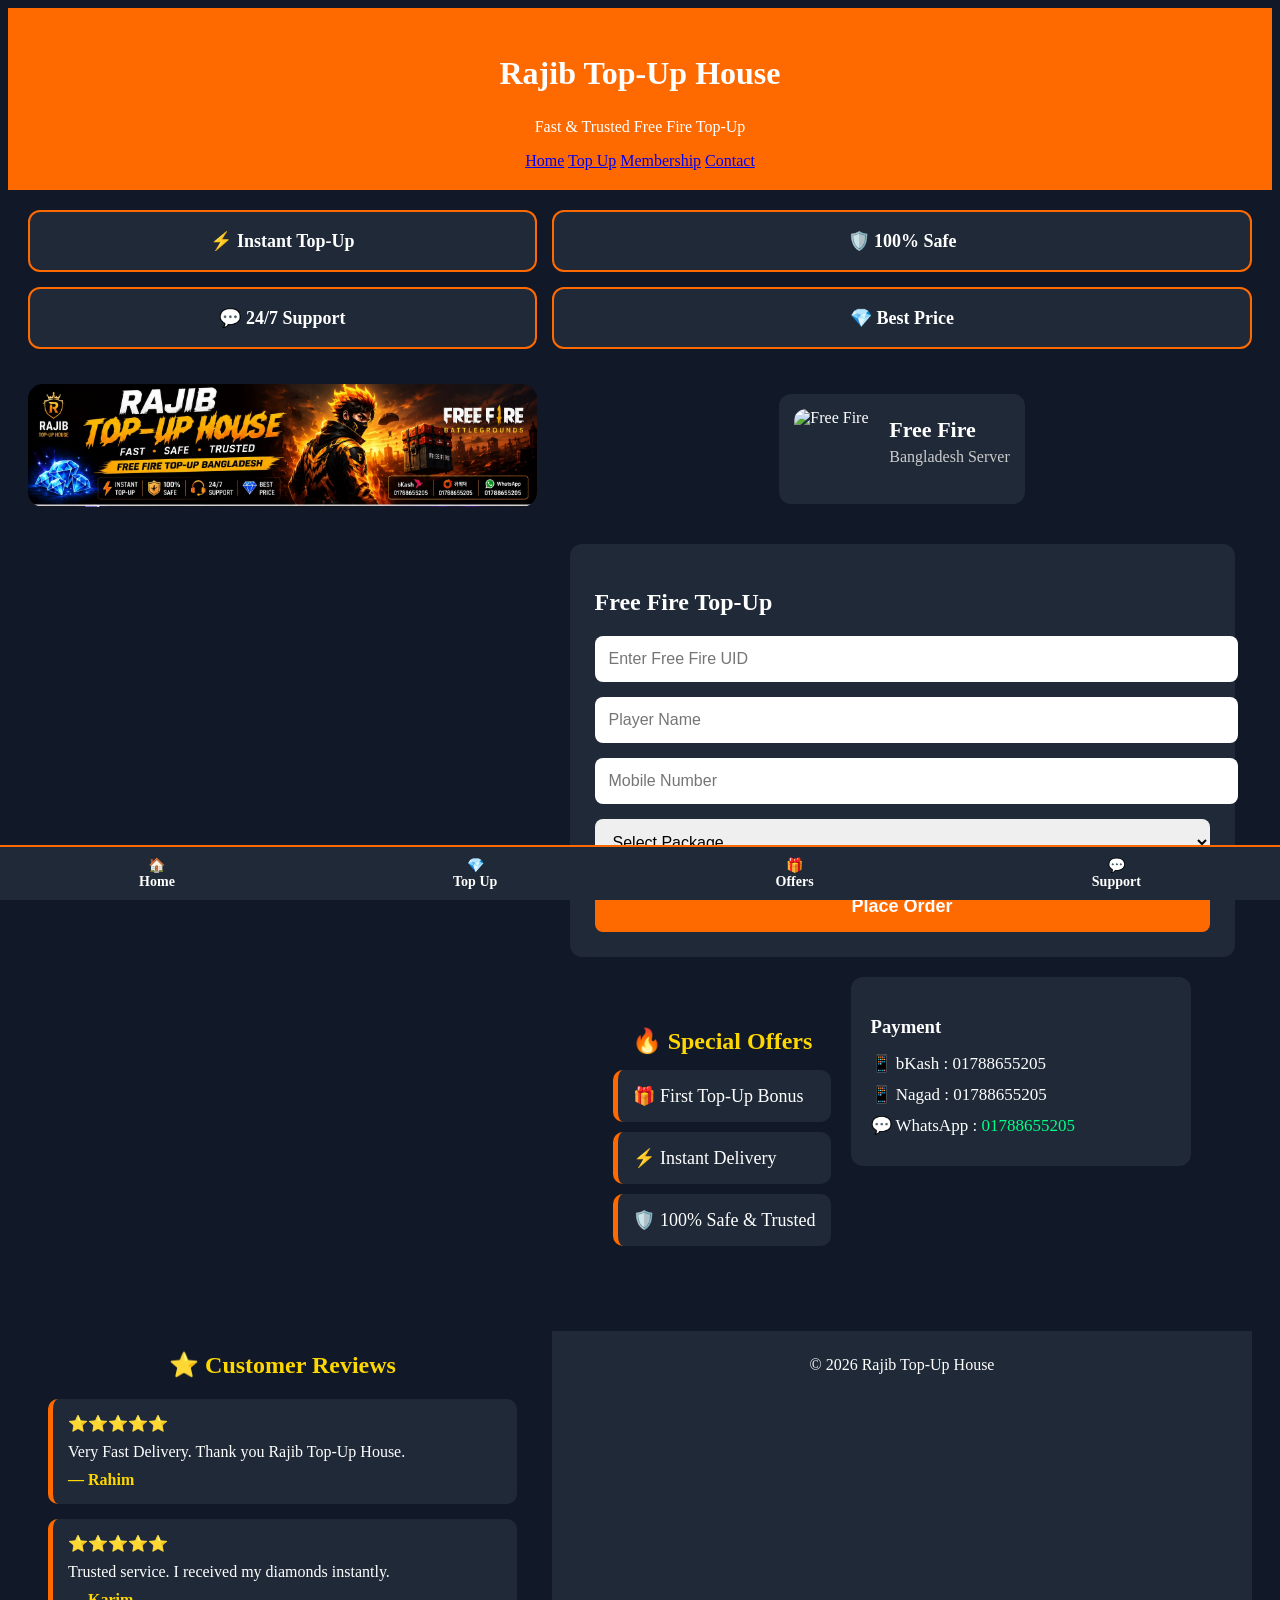
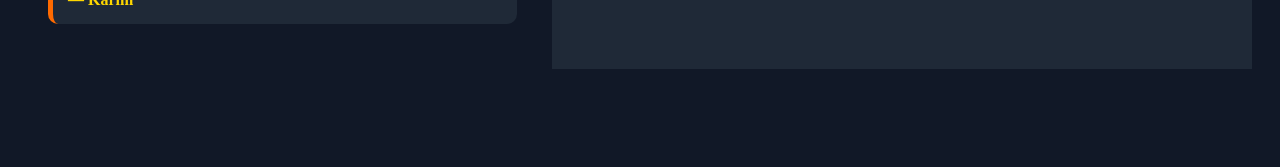
==== index.html @ 829cdcb2 "Update index.html" ====
<!DOCTYPE html>
<html lang="en">
<head>
<meta charset="UTF-8">
<meta name="viewport" content="width=device-width, initial-scale=1.0">
<title>Rajib Top-Up House</title>

<link rel="stylesheet" href="style.css">

<link rel="stylesheet" href="https://cdnjs.cloudflare.com/ajax/libs/font-awesome/6.5.2/css/all.min.css">

</head>
<body>

<header>

<div class="logo">
<h2>Rajib Top-Up House</h2>
<p>Fast & Trusted Free Fire Top-Up</p>
</div>

<nav class="menu">
<a href="#">Home</a>
<a href="#">Top Up</a>
<a href="#">Membership</a>
<a href="#">Contact</a>
</nav>

</header>
<section class="features">

<div class="feature">
⚡ Instant Top-Up
</div>

<div class="feature">
🛡️ 100% Safe
</div>

<div class="feature">
💬 24/7 Support
</div>

<div class="feature">
💎 Best Price
</div>

<section class="slider" id="home">
    <img id="slider" src="1783852642908.jpg" alt="Free Fire Banner" class="banner-img">
</section>

<div class="container">
<div class="game-card">

<img src="https://wallpaperaccess.com/full/6805467.jpg" alt="Free Fire">

<div class="game-info">
<h2>Free Fire</h2>
<p>Bangladesh Server</p>
</div>

</div>
<div class="card" id="package">

<h2>Free Fire Top-Up</h2>

<input type="number" id="uid" placeholder="Enter Free Fire UID">

<input type="text" id="name" placeholder="Player Name">

<input type="tel" id="mobile" placeholder="Mobile Number">

<select id="package">

<option value="">Select Package</option>

<option>Weekly Lite - ৳40</option>
<option>Weekly Membership - ৳150</option>
<option>Monthly Membership - ৳700</option>

<option>25 Diamond - ৳22</option>
<option>50 Diamond - ৳36</option>
<option>115 Diamond - ৳79</option>
<option>240 Diamond - ৳158</option>
<option>355 Diamond - ৳237</option>
<option>480 Diamond - ৳315</option>
<option>610 Diamond - ৳400</option>
<option>850 Diamond - ৳558</option>
<option>1240 Diamond - ৳800</option>
<option>2530 Diamond - ৳1610</option>
<option>5060 Diamond - ৳3220</option>
<option>10120 Diamond - ৳6440</option>

</select>

<button onclick="placeOrder()">
Place Order
</button>

</div>
<div class="offers">

<h2>🔥 Special Offers</h2>

<div class="offer-card">
🎁 First Top-Up Bonus
</div>

<div class="offer-card">
⚡ Instant Delivery
</div>

<div class="offer-card">
🛡️ 100% Safe & Trusted
</div>

</div>
<div class="payment" id="contact">

<h3>Payment</h3>

<p>📱 bKash : 01788655205</p>

<p>📱 Nagad : 01788655205</p>

<p>💬 WhatsApp :
<a href="https://wa.me/8801788655205">
01788655205
</a>
</p>

</div>

</div>
<section class="reviews" id="reviews">

<h2>⭐ Customer Reviews</h2>

<div class="review-card">
⭐⭐⭐⭐⭐
<p>Very Fast Delivery. Thank you Rajib Top-Up House.</p>
<b>— Rahim</b>
</div>

<div class="review-card">
⭐⭐⭐⭐⭐
<p>Trusted service. I received my diamonds instantly.</p>
<b>— Karim</b>
</div>

</section>
<footer>

© 2026 Rajib Top-Up House

</footer>
<nav class="bottom-nav">

<a href="#">🏠<br>Home</a>

<a href="#package">💎<br>Top Up</a>

<a href="#">🎁<br>Offers</a>

<a href="https://wa.me/8801788655205">💬<br>Support</a>

</nav>
<script src="script.js"></script>

</body>
</html>
---- style.css ----
{
margin:0;
padding:0;
box-sizing:border-box;
font-family:Arial,sans-serif;
}

body{
background:#111827;
color:#fff;
}

header{
background:#ff6a00;
padding:20px;
text-align:center;
}

header h2{
font-size:32px;
}

header p{
font-size:15px;
margin-top:5px;
}

.banner{
background:#1f2937;
text-align:center;
padding:12px;
font-size:22px;
font-weight:bold;
color:#ffd700;
}

.container{
width:95%;
max-width:1200px;
margin:30px auto;
display:flex;
gap:20px;
flex-wrap:wrap;
justify-content:center;
}

.card{
background:#1f2937;
padding:25px;
border-radius:12px;
width:650px;
}

.card h2{
margin-bottom:20px;
}

input,
select{
width:100%;
padding:14px;
margin-bottom:15px;
border:none;
border-radius:8px;
font-size:16px;
}

button{
width:100%;
padding:15px;
background:#ff6a00;
color:#fff;
border:none;
border-radius:8px;
font-size:18px;
cursor:pointer;
font-weight:bold;
transition:.3s;
}

button:hover{
background:#ff8800;
}

.payment{
background:#1f2937;
padding:20px;
border-radius:12px;
width:300px;
height:fit-content;
}

.payment h3{
margin-bottom:15px;
}

.payment p{
margin:10px 0;
font-size:17px;
}

.payment a{
color:#00ff88;
text-decoration:none;
}

footer{
text-align:center;
padding:25px;
margin-top:30px;
background:#1f2937;
}

@media(max-width:768px){

.card,
.payment{
width:100%;
}

header h2{
font-size:24px;
}

.banner{
font-size:18px;
}

}
.packages{
display:grid;
grid-template-columns:repeat(auto-fit,minmax(140px,1fr));
gap:15px;
margin:20px 0;
}

.package{
background:#0f172a;
border:2px solid #ff6a00;
border-radius:12px;
padding:15px;
text-align:center;
transition:.3s;
cursor:pointer;
}

.package:hover{
background:#ff6a00;
transform:translateY(-5px);
}

.package h3{
font-size:16px;
margin-bottom:8px;
color:#fff;
}

.package p{
font-size:22px;
font-weight:bold;
color:#ffd700;
}
.buy-btn{
display:inline-block;
padding:14px 30px;
background:#ffffff;
color:#ff6a00;
text-decoration:none;
font-size:18px;
font-weight:bold;
border-radius:30px;
margin-top:15px;
transition:0.3s;
}

.buy-btn:hover{
background:#111827;
color:#ffffff;
}
.banner-img{
width:100%;
max-height:300px;
object-fit:cover;
border-radius:15px;
margin-bottom:20px;
}

.banner h1{
font-size:32px;
font-weight:bold;
text-align:center;
color:#fff;
margin:15px 0;
}

.banner p{
text-align:center;
font-size:18px;
color:#fff;
margin-bottom:20px;
}
.logo h2{
    color:#fff;
    font-size:32px;
    font-weight:bold;
}

.logo p{
    color:#fff;
    font-size:16px;
}

.banner{
    background:linear-gradient(135deg,#ff6a00,#ff9800);
    padding:30px;
    text-align:center;
    border-radius:15px;
    margin:20px;
}

.banner-img{
    width:100%;
    max-height:300px;
    object-fit:cover;
    border-radius:15px;
    margin-bottom:20px;
}

.banner h1{
    font-size:34px;
    color:#fff;
    margin-bottom:10px;
}

.banner p{
    font-size:18px;
    color:#fff;
    margin-bottom:20px;
}

.buy-btn{
    display:inline-block;
    background:#fff;
    color:#ff6a00;
    padding:12px 30px;
    border-radius:30px;
    text-decoration:none;
    font-weight:bold;
}

.buy-btn:hover{
    background:#111827;
    color:#fff;
}
.game-card{
display:flex;
align-items:center;
background:#1f2937;
padding:15px;
border-radius:12px;
margin-bottom:20px;
}

.game-card img{
width:80px;
height:80px;
border-radius:12px;
margin-right:15px;
object-fit:cover;
}

.game-info h2{
color:#fff;
font-size:22px;
margin:0;
}

.game-info p{
color:#ccc;
margin-top:5px;
}
.packages{
display:grid;
grid-template-columns:repeat(auto-fit,minmax(150px,1fr));
gap:15px;
margin:20px 0;
}

.package{
background:#1f2937;
border:2px solid #ff6a00;
border-radius:12px;
padding:15px;
text-align:center;
cursor:pointer;
transition:.3s;
}

.package:hover{
background:#ff6a00;
transform:translateY(-5px);
}

.package h3{
color:#fff;
font-size:18px;
margin-bottom:8px;
}
.package p{
color:#ffd700;
font-size:22px;
font-weight:bold;
}
.offers{
margin-top:30px;
}

.offers h2{
text-align:center;
margin-bottom:15px;
color:#ffd700;
}

.offer-card{
background:#1f2937;
padding:15px;
margin-bottom:10px;
border-left:5px solid #ff6a00;
border-radius:10px;
font-size:18px;
}
.features{
display:grid;
grid-template-columns:repeat(2,1fr);
gap:15px;
margin:20px;
}

.feature{
background:#1f2937;
padding:18px;
border-radius:12px;
text-align:center;
font-size:18px;
font-weight:bold;
border:2px solid #ff6a00;
transition:.3s;
}

.feature:hover{
background:#ff6a00;
}
.offers{
margin-top:30px;
}

.offers h2{
text-align:center;
margin-bottom:15px;
color:#ffd700;
}

.offer-card{
background:#1f2937;
padding:15px;
margin-bottom:10px;
border-left:5px solid #ff6a00;
border-radius:10px;
font-size:18px;
}
.slider{
    width:100%;
    margin:20px auto;
    text-align:center;
}

.slider img{
    width:100%;
    max-height:350px;
    object-fit:cover;
    border-radius:15px;
}
.reviews{
    margin:30px 20px;
}

.reviews h2{
    text-align:center;
    color:#ffd700;
    margin-bottom:20px;
}

.review-card{
    background:#1f2937;
    border-left:5px solid #ff6a00;
    border-radius:10px;
    padding:15px;
    margin-bottom:15px;
    color:#fff;
}

.review-card p{
    margin:10px 0;
    font-size:16px;
}

.review-card b{
    color:#ffd700;
}
.bottom-nav{
position:fixed;
bottom:0;
left:0;
width:100%;
background:#1f2937;
display:flex;
justify-content:space-around;
padding:10px 0;
border-top:2px solid #ff6a00;
z-index:1000;
}

.bottom-nav a{
color:#fff;
text-decoration:none;
text-align:center;
font-size:14px;
font-weight:bold;
}

body{
padding-bottom:70px;
}
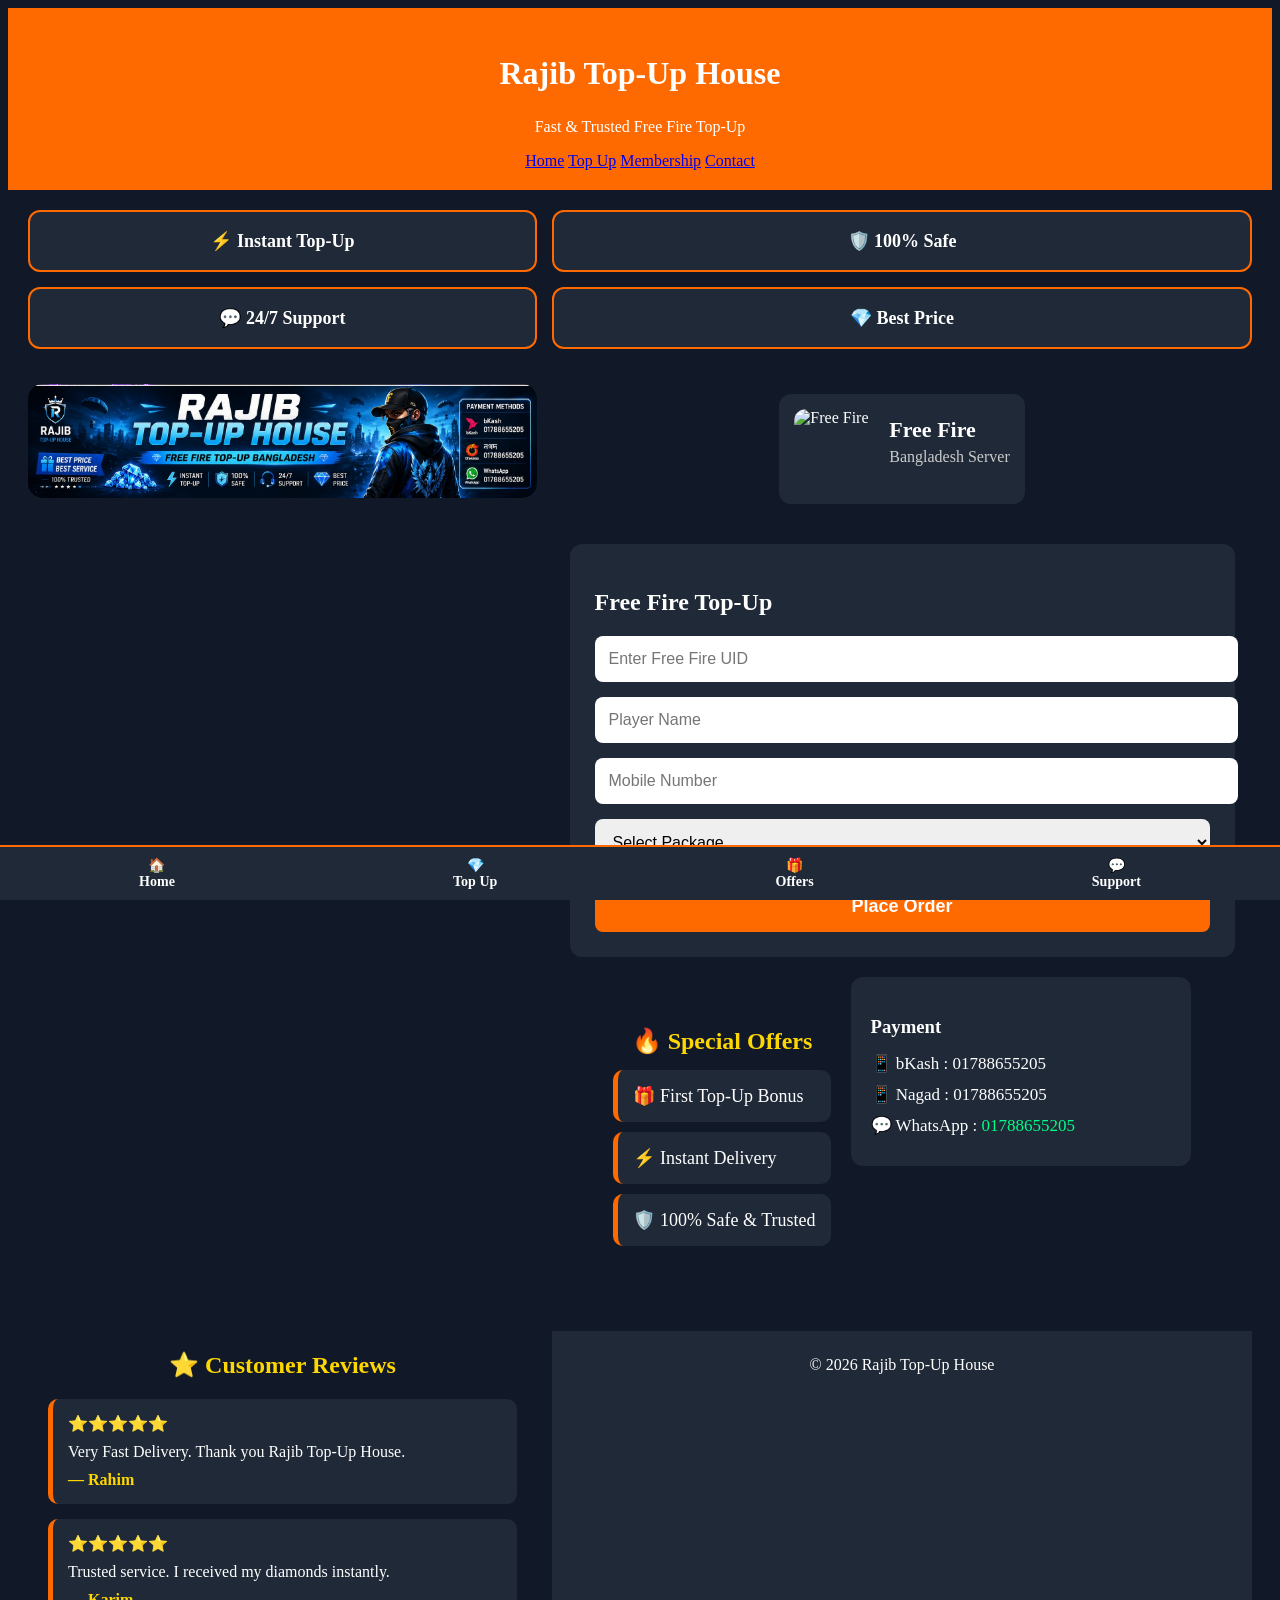
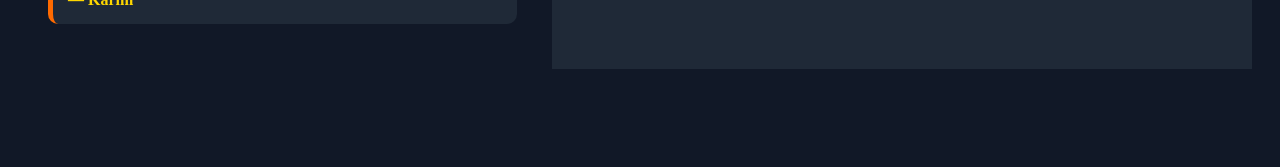
==== commit 30da38b3: "Update slider image in index.html" ====
--- a/index.html
+++ b/index.html
@@ -46,7 +46,7 @@
 </div>
 
 <section class="slider" id="home">
-    <img id="slider" src="1783852642908.jpg" alt="Free Fire Banner" class="banner-img">
+    <img id="slider" src="1783852714212.jpg" alt="Free Fire Banner" class="banner-img">
 </section>
 
 <div class="container">
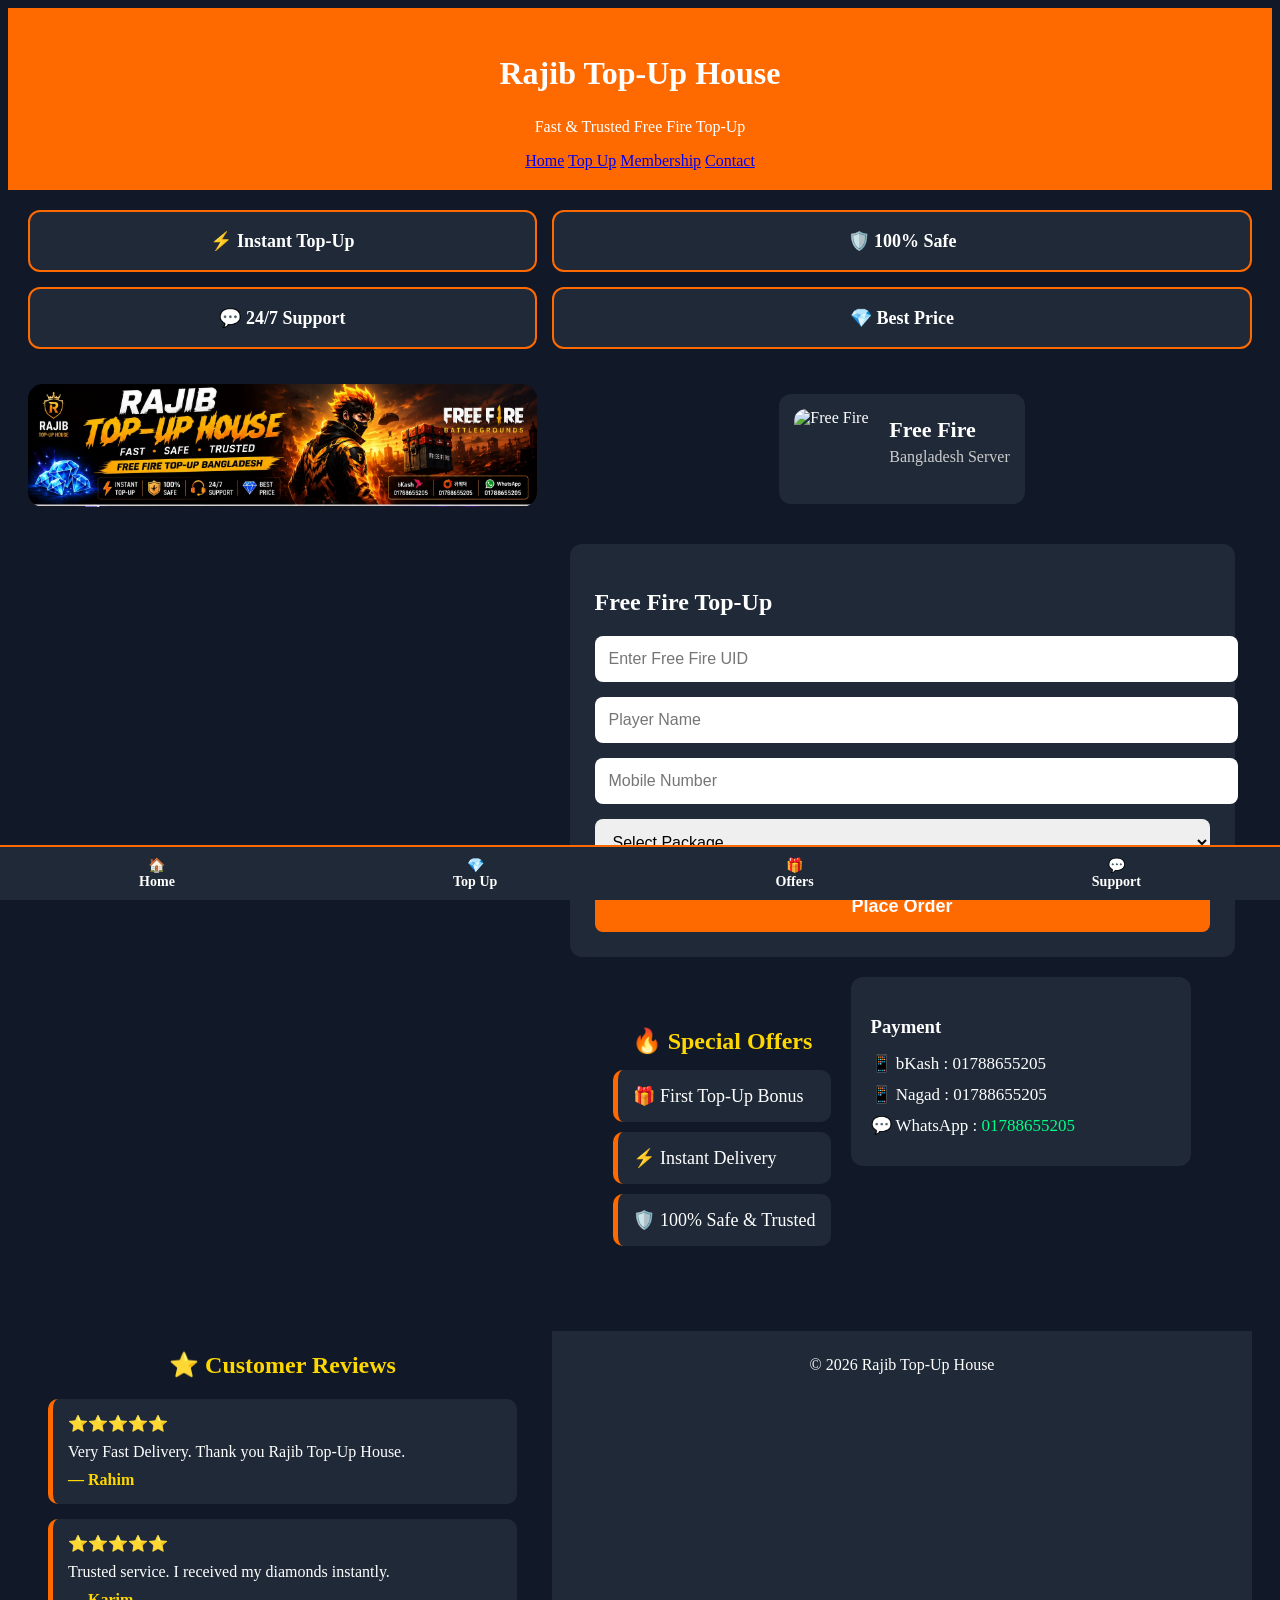
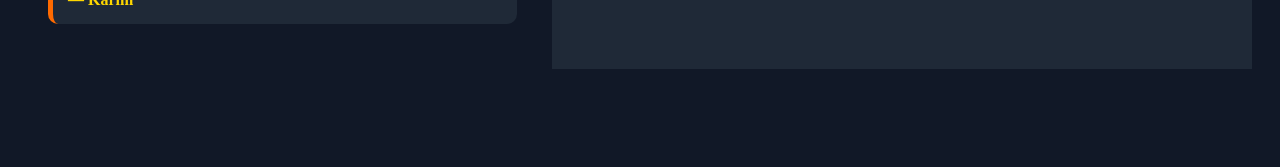
==== commit e91192bf: "Change slider image source in index.html Updated the image source in the slider section." ====
--- a/index.html
+++ b/index.html
@@ -1,3 +1,4 @@
+
 <!DOCTYPE html>
 <html lang="en">
 <head>
@@ -46,7 +47,7 @@
 </div>
 
 <section class="slider" id="home">
-    <img id="slider" src="1783852714212.jpg" alt="Free Fire Banner" class="banner-img">
+    <img id="slider" src="1783852642908.jpg" alt="Free Fire Banner" class="banner-img">
 </section>
 
 <div class="container">
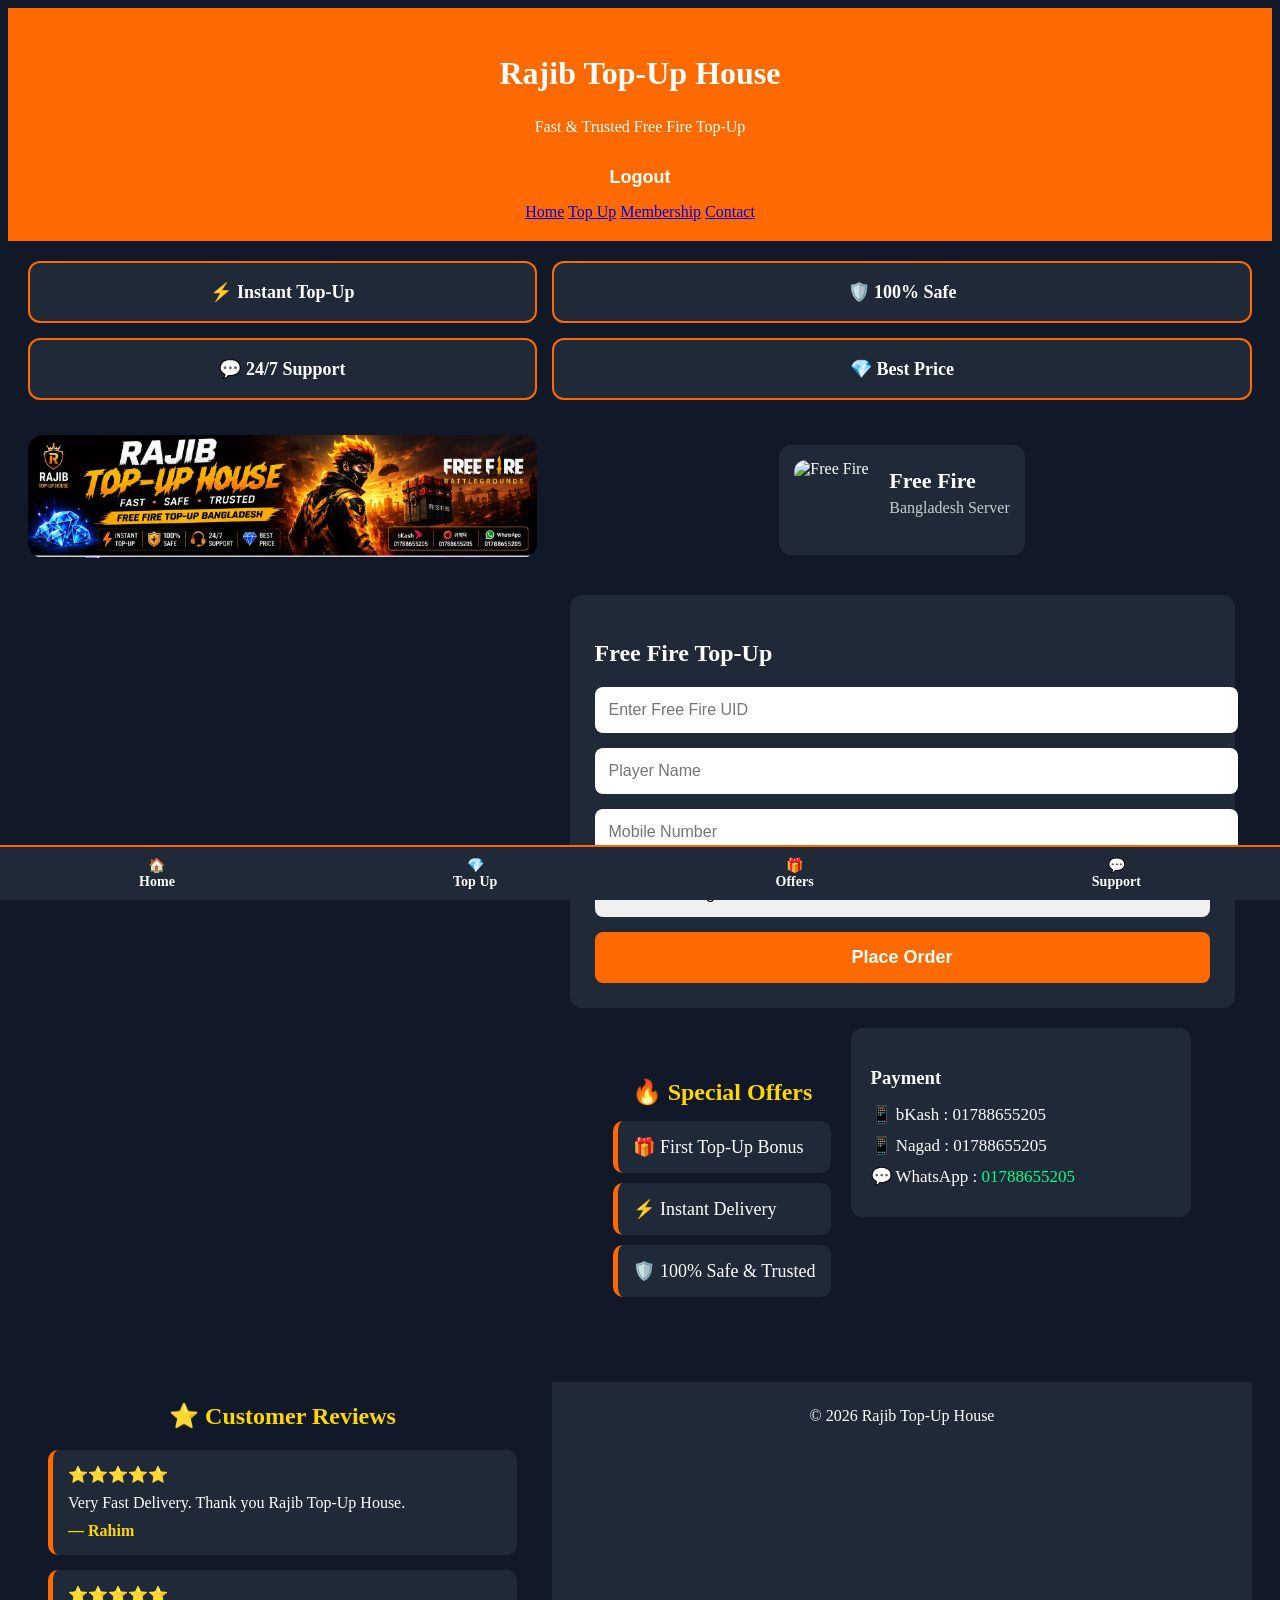
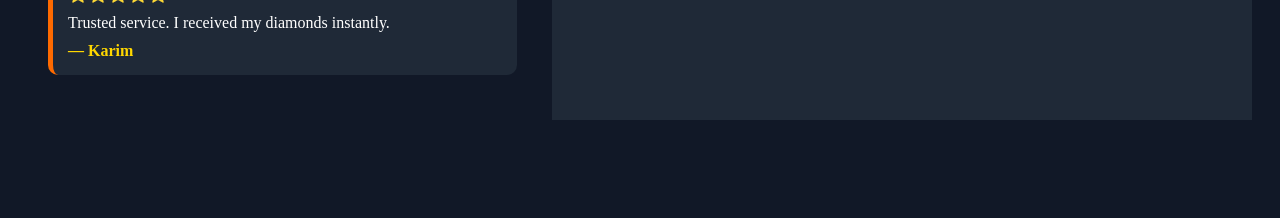
==== commit f3f7e99d: "Update index.html" ====
--- a/index.html
+++ b/index.html
@@ -19,7 +19,7 @@
 <h2>Rajib Top-Up House</h2>
 <p>Fast & Trusted Free Fire Top-Up</p>
 </div>
-
+<button id="logoutBtn">Logout</button>
 <nav class="menu">
 <a href="#">Home</a>
 <a href="#">Top Up</a>
@@ -167,6 +167,17 @@
 
 </nav>
 <script src="script.js"></script>
+<script src="https://www.gstatic.com/firebasejs/8.10.1/firebase-app.js"></script>
+<script src="https://www.gstatic.com/firebasejs/8.10.1/firebase-auth.js"></script>
+<script src="firebase.js"></script>
 
+<script>
+document.getElementById("logoutBtn").onclick = function () {
+  auth.signOut().then(function () {
+    alert("Logout Successful");
+    window.location = "login.html";
+  });
+};
+</script>
 </body>
 </html>
--- a/style.css
+++ b/style.css
@@ -431,3 +431,13 @@
 body{
 padding-bottom:70px;
 }
+.slider{
+    width: 100%;
+    overflow: hidden;
+}
+
+.banner-img{
+    width: 100%;
+    height: auto;
+    display: block;
+}
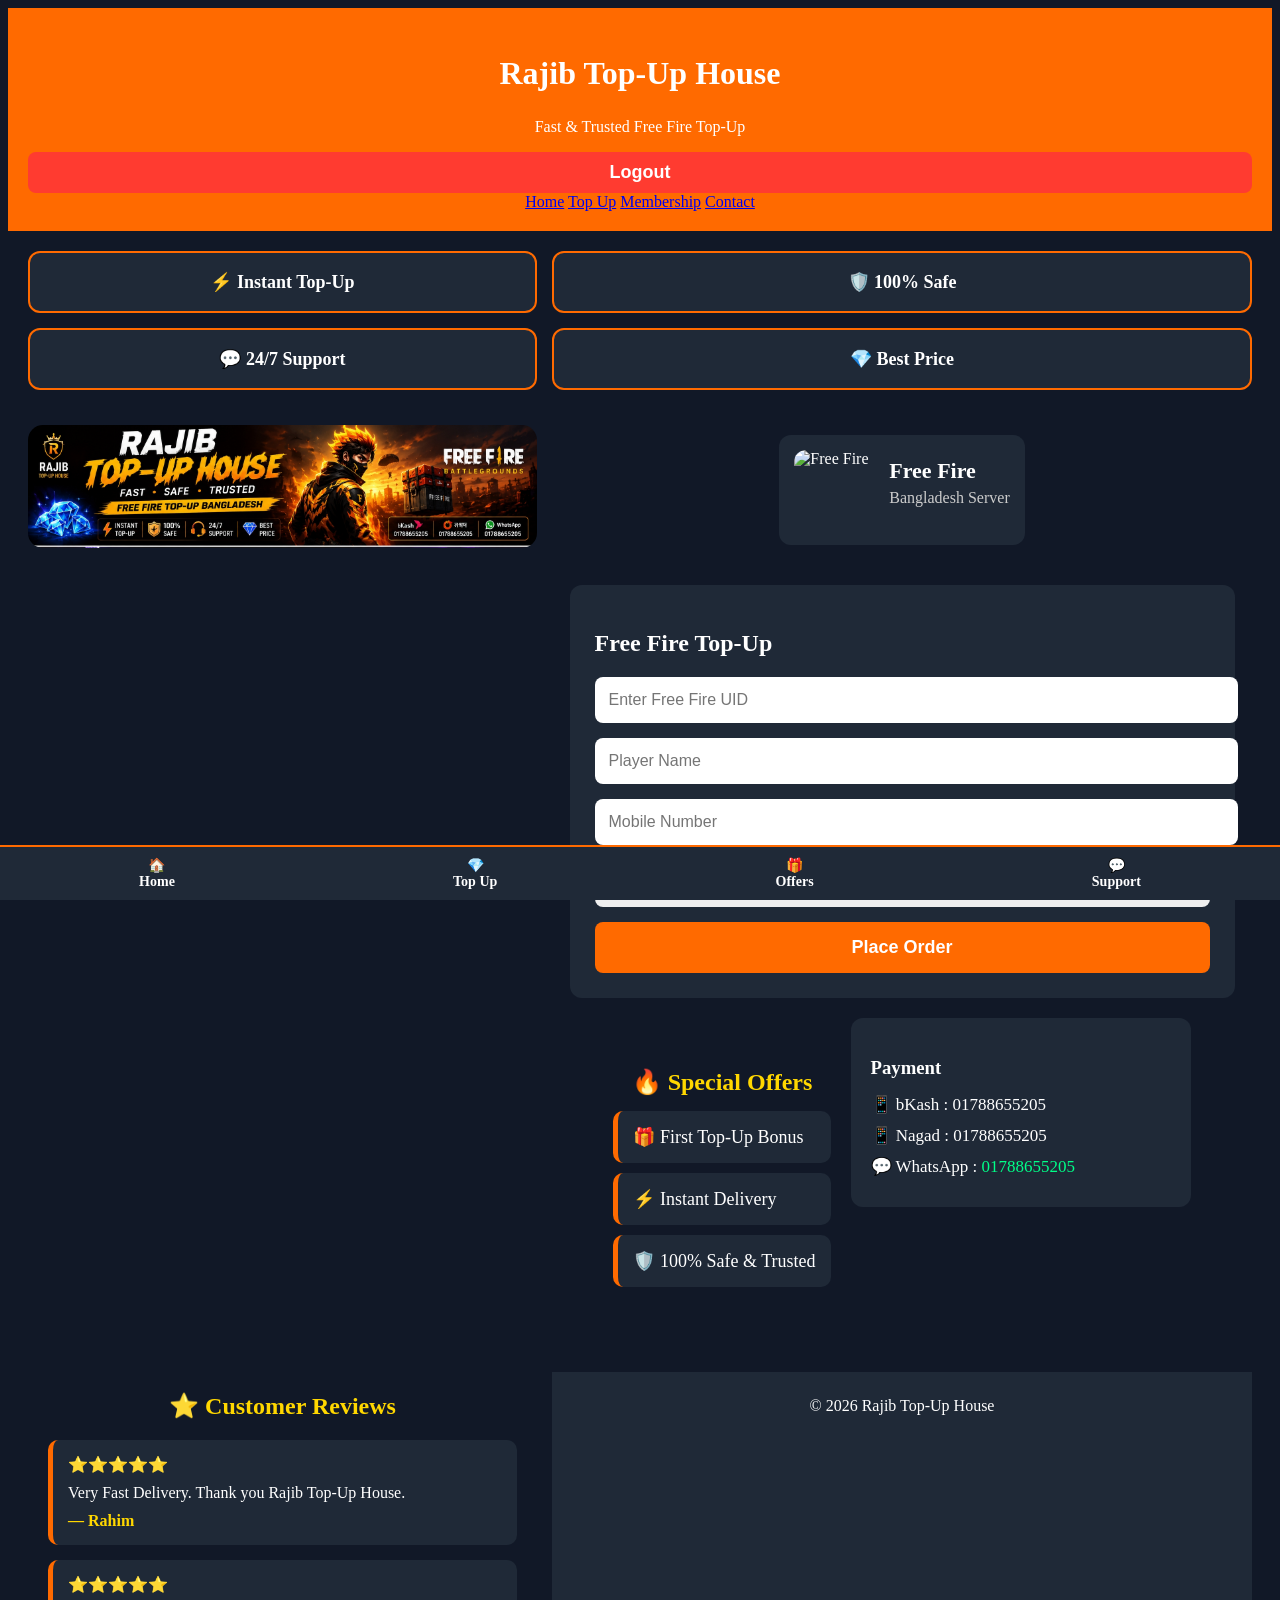
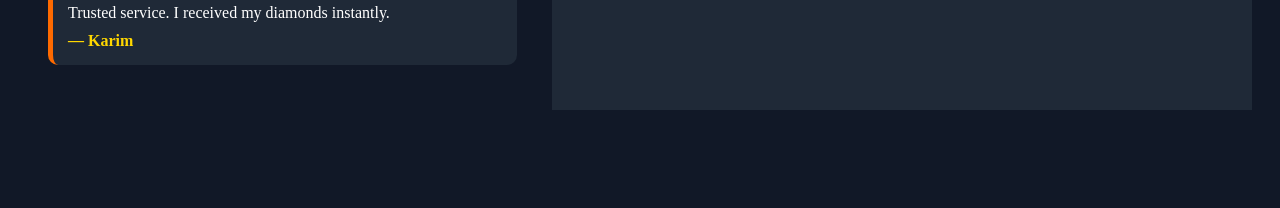
==== commit 558f5ded: "Update index.html" ====
--- a/index.html
+++ b/index.html
@@ -179,5 +179,12 @@
   });
 };
 </script>
+    <script>
+auth.onAuthStateChanged(function(user) {
+  if (!user) {
+    window.location = "login.html";
+  }
+});
+</script>
 </body>
 </html>
--- a/style.css
+++ b/style.css
@@ -441,3 +441,12 @@
     height: auto;
     display: block;
 }
+#logoutBtn{
+    background:#ff3b30;
+    color:#fff;
+    border:none;
+    padding:10px 15px;
+    border-radius:8px;
+    cursor:pointer;
+    float:right;
+}
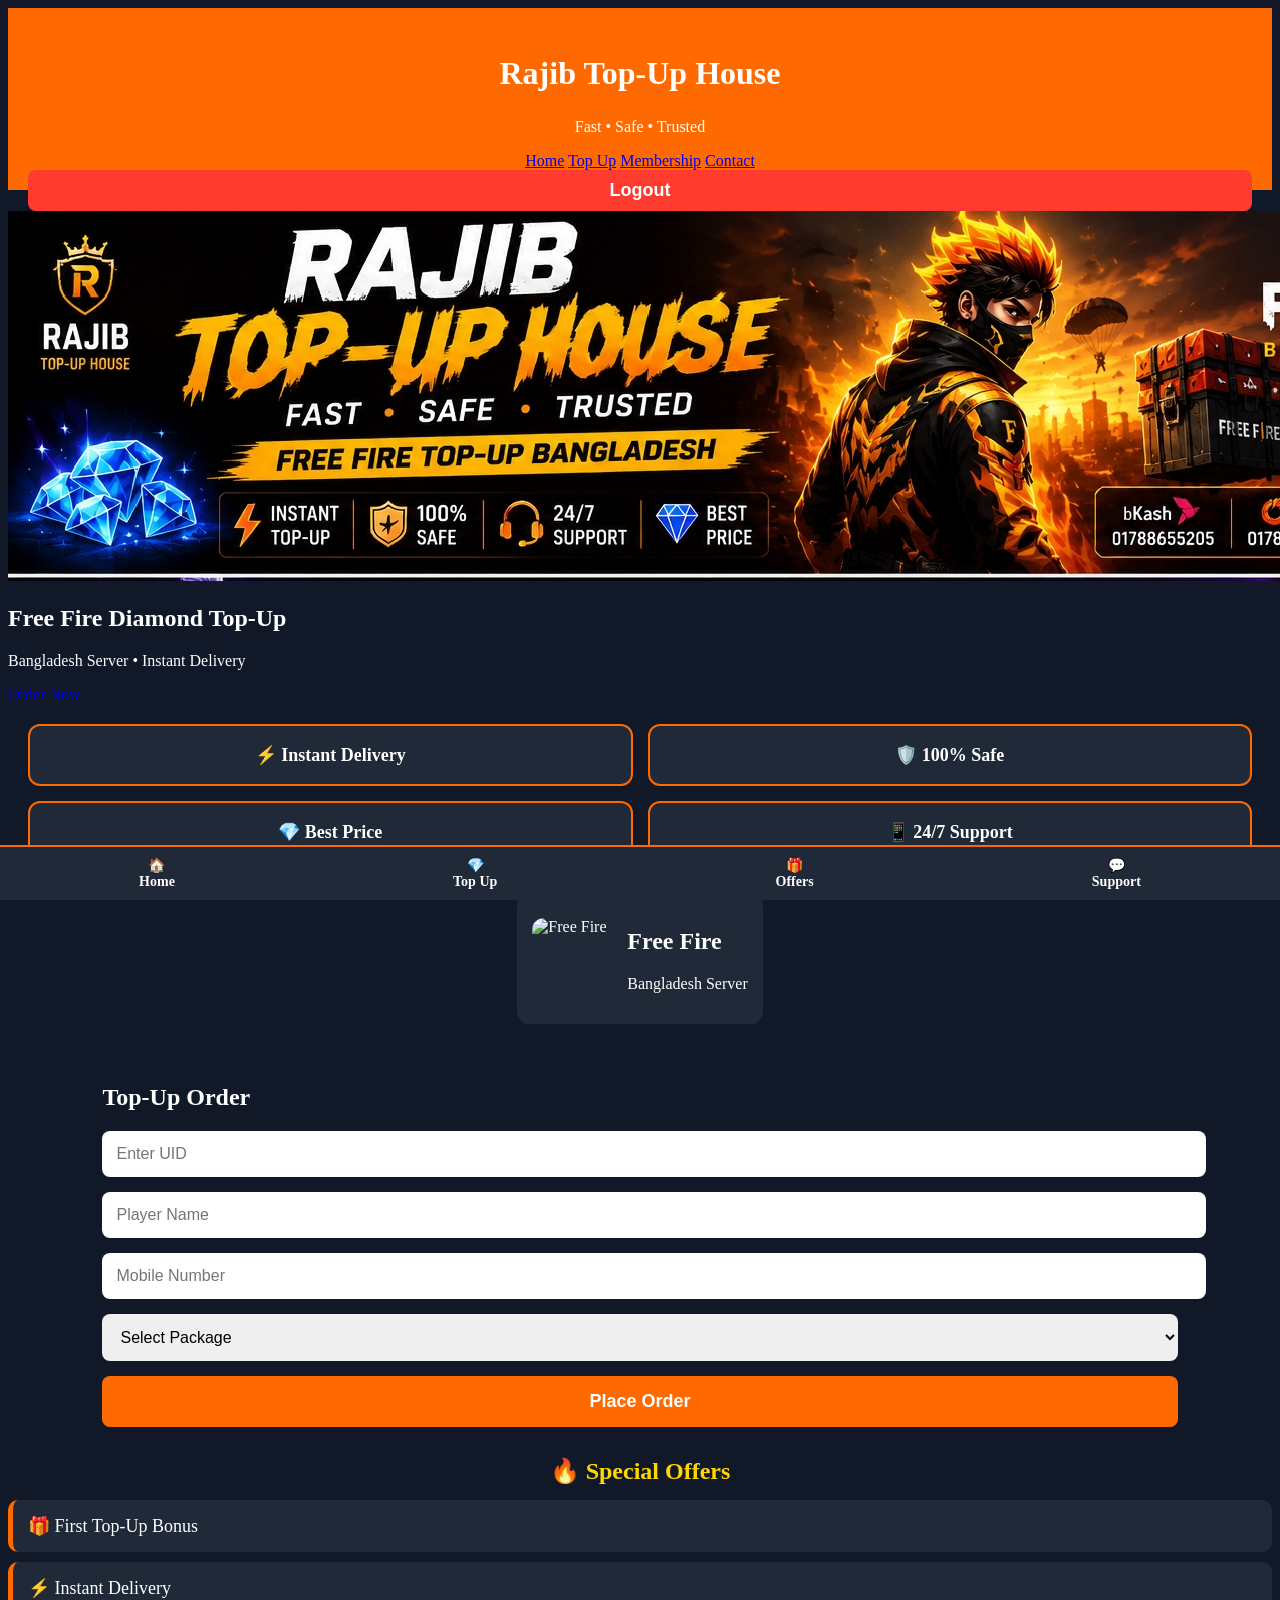
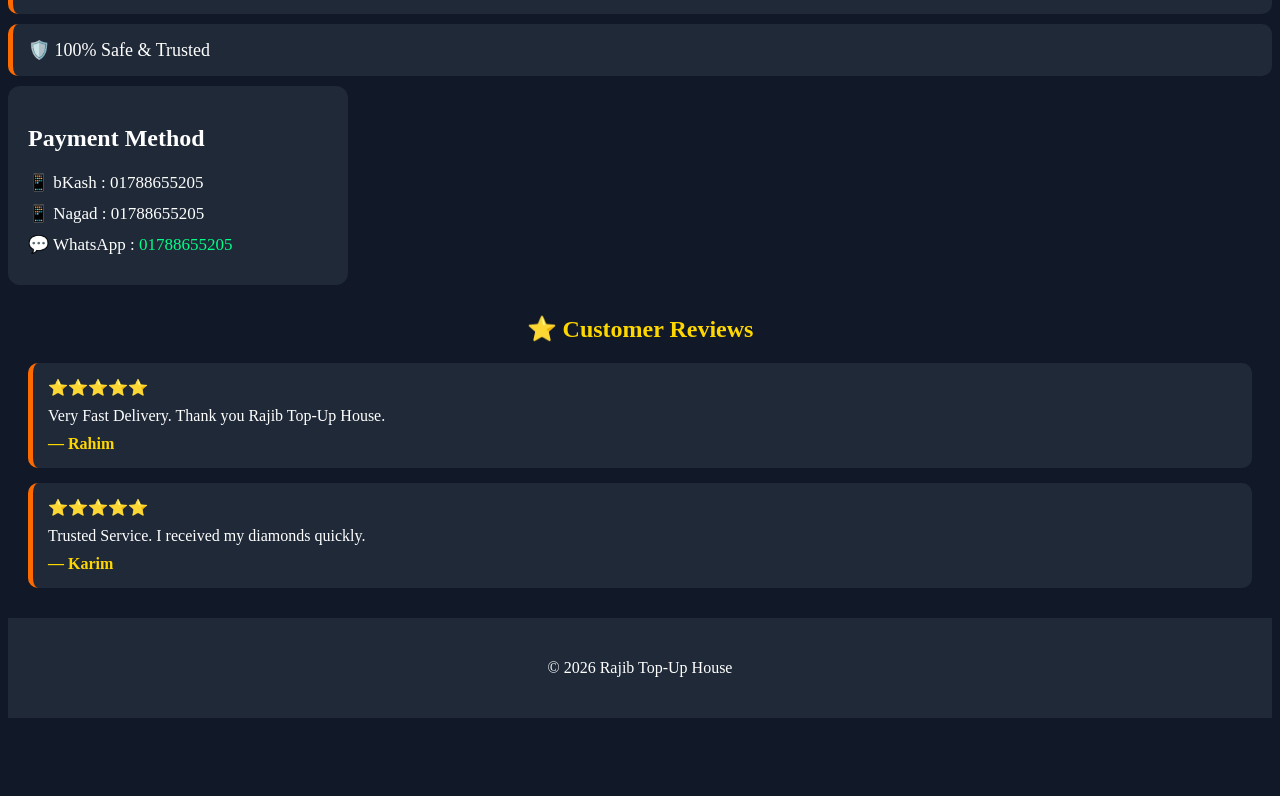
==== commit 18841fad: "Add initial index.html for website layout Initial HTML structure for Rajib Top-Up House website with" ====
--- a/index.html
+++ b/index.html
@@ -1,37 +1,67 @@
-
 <!DOCTYPE html>
 <html lang="en">
 <head>
 <meta charset="UTF-8">
 <meta name="viewport" content="width=device-width, initial-scale=1.0">
+
 <title>Rajib Top-Up House</title>
 
 <link rel="stylesheet" href="style.css">
-
 <link rel="stylesheet" href="https://cdnjs.cloudflare.com/ajax/libs/font-awesome/6.5.2/css/all.min.css">
 
 </head>
+
 <body>
 
-<header>
+<header class="header">
 
 <div class="logo">
 <h2>Rajib Top-Up House</h2>
-<p>Fast & Trusted Free Fire Top-Up</p>
-</div>
-<button id="logoutBtn">Logout</button>
-<nav class="menu">
-<a href="#">Home</a>
-<a href="#">Top Up</a>
-<a href="#">Membership</a>
-<a href="#">Contact</a>
+<p>Fast • Safe • Trusted</p>
+</div>
+
+<nav>
+
+<a href="#home">Home</a>
+
+<a href="#topup">Top Up</a>
+
+<a href="#membership">Membership</a>
+
+<a href="#contact">Contact</a>
+
 </nav>
 
+<button id="logoutBtn">
+Logout
+</button>
+
 </header>
+
+<section class="hero" id="home">
+
+<img id="slider"
+src="1783852642908.jpg"
+alt="Banner">
+
+<div class="hero-text">
+
+<h1>Free Fire Diamond Top-Up</h1>
+
+<p>Bangladesh Server • Instant Delivery</p>
+
+<a href="#topup" class="btn">
+Order Now
+</a>
+
+</div>
+
+</section>
+
 <section class="features">
 
 <div class="feature">
-⚡ Instant Top-Up
+⚡ Instant Delivery
 </div>
 
 <div class="feature">
@@ -39,67 +69,98 @@
 </div>
 
 <div class="feature">
-💬 24/7 Support
-</div>
-
-<div class="feature">
 💎 Best Price
 </div>
 
-<section class="slider" id="home">
-    <img id="slider" src="1783852642908.jpg" alt="Free Fire Banner" class="banner-img">
-</section>
-
-<div class="container">
+<div class="feature">
+📱 24/7 Support
+</div>
+
+</section>
+
+<section class="container" id="topup">
+
 <div class="game-card">
 
-<img src="https://wallpaperaccess.com/full/6805467.jpg" alt="Free Fire">
-
-<div class="game-info">
+<img
+src="https://wallpaperaccess.com/full/6805467.jpg"
+alt="Free Fire">
+
+<div>
+
 <h2>Free Fire</h2>
+
 <p>Bangladesh Server</p>
-</div>
-
-</div>
-<div class="card" id="package">
-
-<h2>Free Fire Top-Up</h2>
-
-<input type="number" id="uid" placeholder="Enter Free Fire UID">
-
-<input type="text" id="name" placeholder="Player Name">
-
-<input type="tel" id="mobile" placeholder="Mobile Number">
+
+</div>
+
+</div>
+
+<div class="order-card">
+
+<h2>Top-Up Order</h2>
+
+<input
+type="number"
+id="uid"
+placeholder="Enter UID">
+
+<input
+type="text"
+id="name"
+placeholder="Player Name">
+
+<input
+type="tel"
+id="mobile"
+placeholder="Mobile Number">
 
 <select id="package">
 
 <option value="">Select Package</option>
 
+<option>25 Diamond - ৳22</option>
+
+<option>50 Diamond - ৳36</option>
+
+<option>115 Diamond - ৳79</option>
+
+<option>240 Diamond - ৳158</option>
+
+<option>355 Diamond - ৳237</option>
+
+<option>480 Diamond - ৳315</option>
+
+<option>610 Diamond - ৳400</option>
+
+<option>850 Diamond - ৳558</option>
+
+<option>1240 Diamond - ৳800</option>
+
+<option>2530 Diamond - ৳1610</option>
+
+<option>5060 Diamond - ৳3220</option>
+
+<option>10120 Diamond - ৳6440</option>
+
 <option>Weekly Lite - ৳40</option>
+
 <option>Weekly Membership - ৳150</option>
+
 <option>Monthly Membership - ৳700</option>
 
-<option>25 Diamond - ৳22</option>
-<option>50 Diamond - ৳36</option>
-<option>115 Diamond - ৳79</option>
-<option>240 Diamond - ৳158</option>
-<option>355 Diamond - ৳237</option>
-<option>480 Diamond - ৳315</option>
-<option>610 Diamond - ৳400</option>
-<option>850 Diamond - ৳558</option>
-<option>1240 Diamond - ৳800</option>
-<option>2530 Diamond - ৳1610</option>
-<option>5060 Diamond - ৳3220</option>
-<option>10120 Diamond - ৳6440</option>
-
 </select>
 
 <button onclick="placeOrder()">
+
 Place Order
+
 </button>
 
 </div>
-<div class="offers">
+
+</section>
+<section id="membership" class="offers">
 
 <h2>🔥 Special Offers</h2>
 
@@ -115,25 +176,26 @@
 🛡️ 100% Safe & Trusted
 </div>
 
-</div>
-<div class="payment" id="contact">
-
-<h3>Payment</h3>
+</section>
+
+<section class="payment" id="contact">
+
+<h2>Payment Method</h2>
 
 <p>📱 bKash : 01788655205</p>
 
 <p>📱 Nagad : 01788655205</p>
 
-<p>💬 WhatsApp :
-<a href="https://wa.me/8801788655205">
+<p>
+💬 WhatsApp :
+<a href="https://wa.me/8801788655205" target="_blank">
 01788655205
 </a>
 </p>
 
-</div>
-
-</div>
-<section class="reviews" id="reviews">
+</section>
+
+<section class="reviews">
 
 <h2>⭐ Customer Reviews</h2>
 
@@ -145,46 +207,62 @@
 
 <div class="review-card">
 ⭐⭐⭐⭐⭐
-<p>Trusted service. I received my diamonds instantly.</p>
+<p>Trusted Service. I received my diamonds quickly.</p>
 <b>— Karim</b>
 </div>
 
 </section>
+
 <footer>
 
-© 2026 Rajib Top-Up House
+<p>© 2026 Rajib Top-Up House</p>
 
 </footer>
+
 <nav class="bottom-nav">
 
-<a href="#">🏠<br>Home</a>
-
-<a href="#package">💎<br>Top Up</a>
-
-<a href="#">🎁<br>Offers</a>
-
-<a href="https://wa.me/8801788655205">💬<br>Support</a>
+<a href="#home">🏠<br>Home</a>
+
+<a href="#topup">💎<br>Top Up</a>
+
+<a href="#membership">🎁<br>Offers</a>
+
+<a href="https://wa.me/8801788655205" target="_blank">
+💬<br>Support
+</a>
 
 </nav>
+
 <script src="script.js"></script>
+
 <script src="https://www.gstatic.com/firebasejs/8.10.1/firebase-app.js"></script>
 <script src="https://www.gstatic.com/firebasejs/8.10.1/firebase-auth.js"></script>
+<script src="https://www.gstatic.com/firebasejs/8.10.1/firebase-firestore.js"></script>
 <script src="firebase.js"></script>
 
 <script>
-document.getElementById("logoutBtn").onclick = function () {
-  auth.signOut().then(function () {
-    alert("Logout Successful");
-    window.location = "login.html";
-  });
+
+document.getElementById("logoutBtn").onclick=function(){
+
+auth.signOut().then(function(){
+
+window.location="login.html";
+
+});
+
 };
+
+auth.onAuthStateChanged(function(user){
+
+if(!user){
+
+window.location="login.html";
+
+}
+
+});
+
 </script>
-    <script>
-auth.onAuthStateChanged(function(user) {
-  if (!user) {
-    window.location = "login.html";
-  }
-});
-</script>
+
 </body>
 </html>
